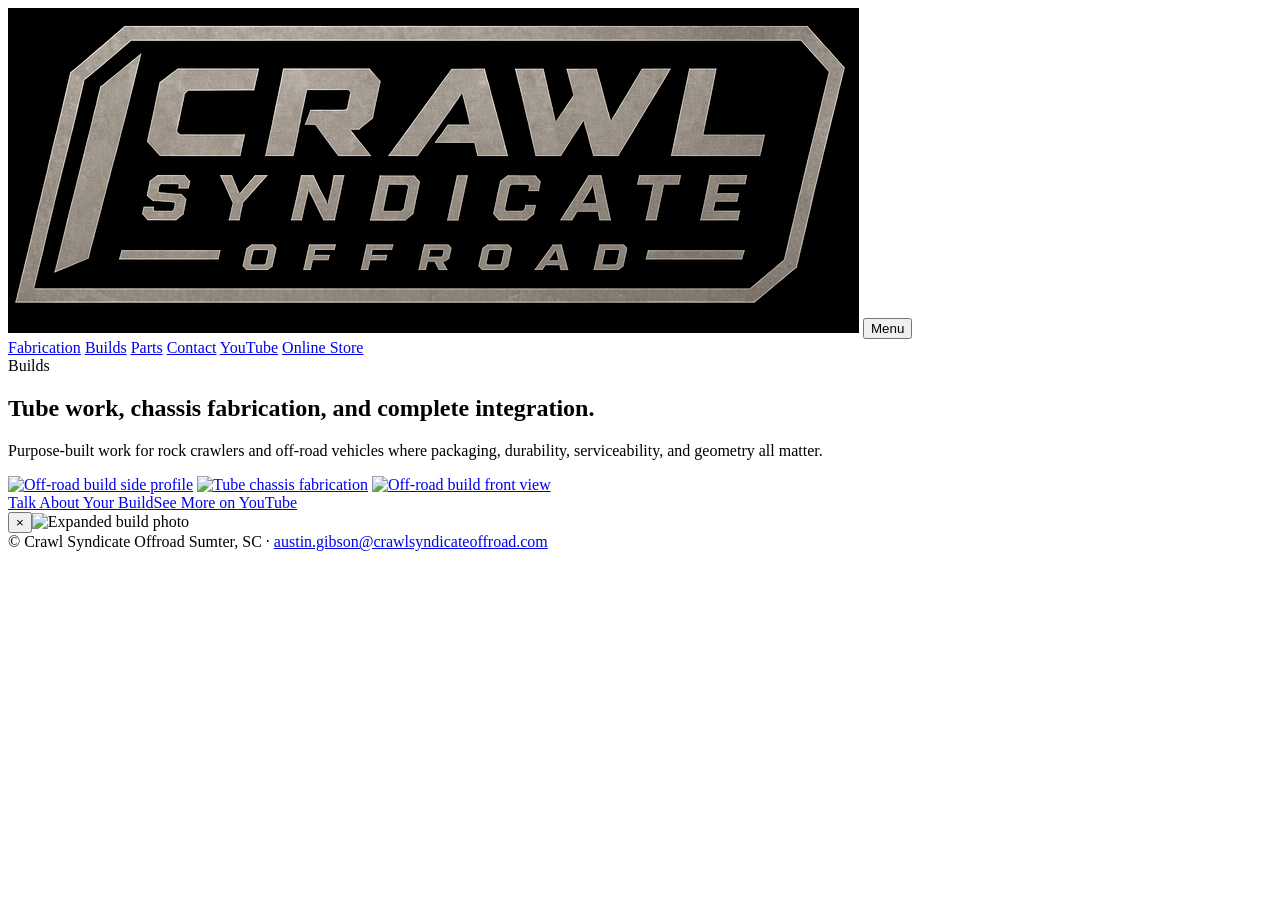
==== builds.html @ 6828d49c "Add files via upload" ====
<!doctype html>
<html lang="en">
<head>
<meta charset="utf-8"><meta name="viewport" content="width=device-width,initial-scale=1">
<title>Off-Road Builds | Crawl Syndicate Offroad</title>
<meta name="description" content="Custom off-road builds, tube work, chassis fabrication, and vehicle integration by Crawl Syndicate Offroad.">
<link rel="stylesheet" href="styles.css">
</head>
<body>

<header class="site-header">
  <div class="wrap header-inner">
    <a class="brand" href="index.html"><img src="images/cs-logo.png" alt="Crawl Syndicate Offroad"></a>
    <button class="menu-btn" type="button" aria-label="Open navigation">Menu</button>
    <nav>
      <a href="fabrication.html">Fabrication</a>
      <a href="builds.html">Builds</a>
      <a href="parts.html">Parts</a>
      <a href="contact.html">Contact</a>
      <a class="nav-youtube" href="https://www.youtube.com/@crawlsynidcate" target="_blank" rel="noopener">YouTube</a>
      <a class="nav-store" href="https://crawl-syndicate-offroad.gocartapp.com/" target="_blank" rel="noopener">Online Store</a>
    </nav>
  </div>
</header>

<section class="page-hero"><div class="wrap"><div class="eyebrow">Builds</div><h1>Tube work, chassis fabrication, and complete integration.</h1><p>Purpose-built work for rock crawlers and off-road vehicles where packaging, durability, serviceability, and geometry all matter.</p></div></section>
<section class="section"><div class="wrap">
<div class="gallery">
  <a class="wide" href="images/20251123_104827.jpg" data-lightbox><img src="images/20251123_104827.jpg" alt="Off-road build side profile"></a>
  <a href="images/20241103_151134.jpg" data-lightbox><img src="images/20241103_151134.jpg" alt="Tube chassis fabrication"></a>
  <a href="images/20251123_104845.jpg" data-lightbox><img src="images/20251123_104845.jpg" alt="Off-road build front view"></a>
</div>
<div class="cta-row"><a class="btn btn-primary" href="contact.html">Talk About Your Build</a><a class="btn btn-secondary" href="https://www.youtube.com/@crawlsynidcate" target="_blank" rel="noopener">See More on YouTube</a></div>
</div></section>
<div class="lightbox"><button class="lightbox-close" type="button">×</button><img src="" alt="Expanded build photo"></div>

<footer class="footer">
  <div class="wrap footer-inner">
    <span>© <span id="year"></span> Crawl Syndicate Offroad</span>
    <span>Sumter, SC · <a href="mailto:austin.gibson@crawlsyndicateoffroad.com">austin.gibson@crawlsyndicateoffroad.com</a></span>
  </div>
</footer>
<script src="script.js"></script>

</body></html>
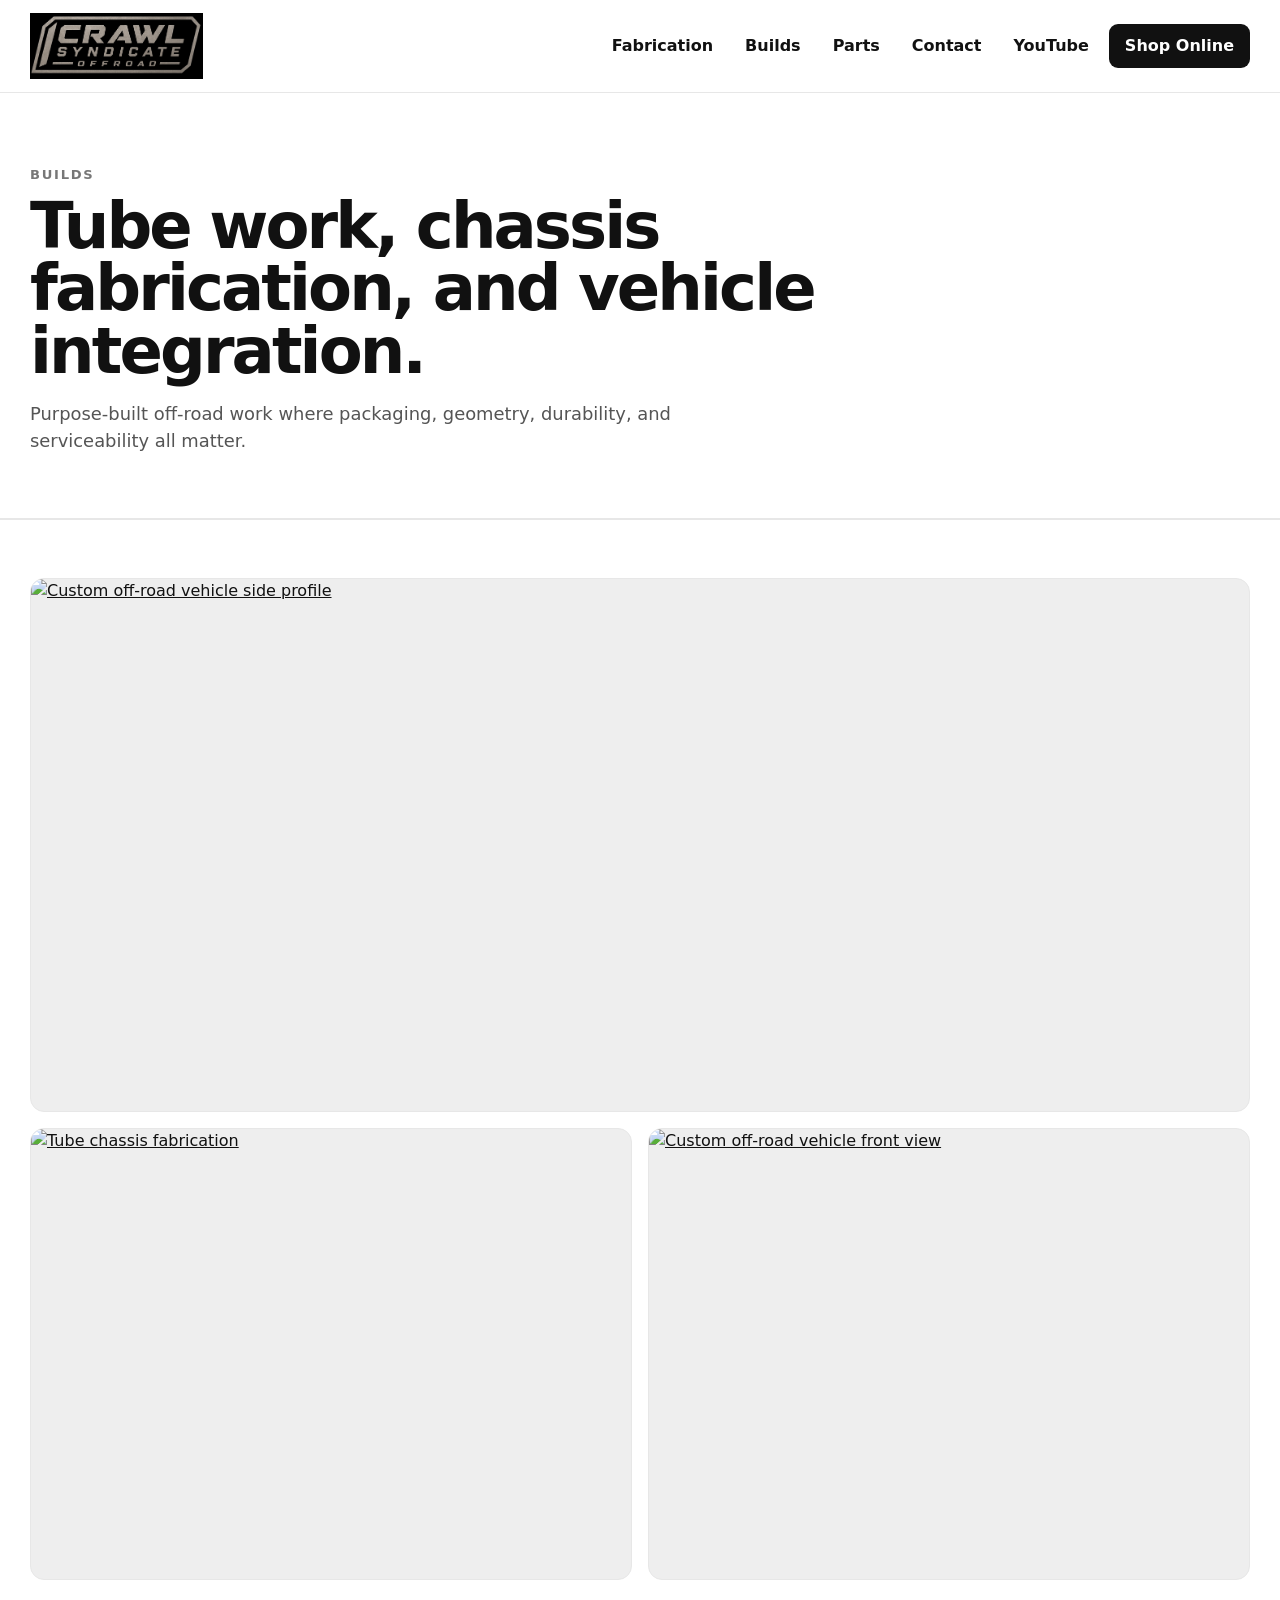
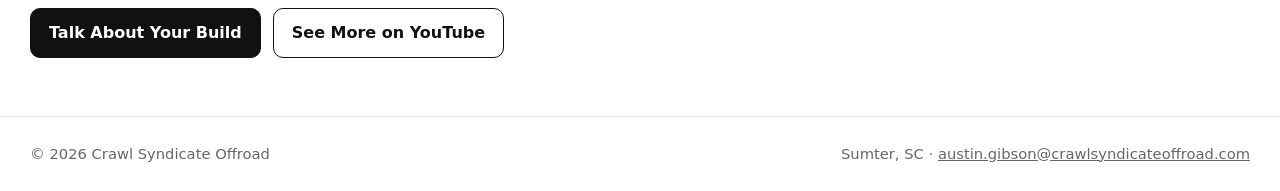
==== commit 6edb4705: "Add files via upload" ====
--- a/builds.html
+++ b/builds.html
@@ -2,39 +2,54 @@
 <html lang="en">
 <head>
 <meta charset="utf-8"><meta name="viewport" content="width=device-width,initial-scale=1">
-<title>Off-Road Builds | Crawl Syndicate Offroad</title>
-<meta name="description" content="Custom off-road builds, tube work, chassis fabrication, and vehicle integration by Crawl Syndicate Offroad.">
+<title>Builds | Crawl Syndicate Offroad</title>
+<meta name="description" content="Tube work, chassis fabrication, and custom off-road builds by Crawl Syndicate Offroad.">
 <link rel="stylesheet" href="styles.css">
 </head>
 <body>
 
-<header class="site-header">
+<header>
   <div class="wrap header-inner">
-    <a class="brand" href="index.html"><img src="images/cs-logo.png" alt="Crawl Syndicate Offroad"></a>
+    <a class="logo" href="index.html">
+      <img src="images/cs-logo.png" alt="Crawl Syndicate Offroad">
+    </a>
+
     <button class="menu-btn" type="button" aria-label="Open navigation">Menu</button>
+
     <nav>
       <a href="fabrication.html">Fabrication</a>
       <a href="builds.html">Builds</a>
       <a href="parts.html">Parts</a>
       <a href="contact.html">Contact</a>
-      <a class="nav-youtube" href="https://www.youtube.com/@crawlsynidcate" target="_blank" rel="noopener">YouTube</a>
-      <a class="nav-store" href="https://crawl-syndicate-offroad.gocartapp.com/" target="_blank" rel="noopener">Online Store</a>
+      <a href="https://www.youtube.com/@crawlsynidcate" target="_blank" rel="noopener">YouTube</a>
+      <a class="nav-store" href="https://crawl-syndicate-offroad.gocartapp.com/" target="_blank" rel="noopener">Shop Online</a>
     </nav>
   </div>
 </header>
 
-<section class="page-hero"><div class="wrap"><div class="eyebrow">Builds</div><h1>Tube work, chassis fabrication, and complete integration.</h1><p>Purpose-built work for rock crawlers and off-road vehicles where packaging, durability, serviceability, and geometry all matter.</p></div></section>
+<main>
+<section class="page-hero"><div class="wrap">
+  <div class="eyebrow">Builds</div>
+  <h1>Tube work, chassis fabrication, and vehicle integration.</h1>
+  <p>Purpose-built off-road work where packaging, geometry, durability, and serviceability all matter.</p>
+</div></section>
+
 <section class="section"><div class="wrap">
-<div class="gallery">
-  <a class="wide" href="images/20251123_104827.jpg" data-lightbox><img src="images/20251123_104827.jpg" alt="Off-road build side profile"></a>
-  <a href="images/20241103_151134.jpg" data-lightbox><img src="images/20241103_151134.jpg" alt="Tube chassis fabrication"></a>
-  <a href="images/20251123_104845.jpg" data-lightbox><img src="images/20251123_104845.jpg" alt="Off-road build front view"></a>
-</div>
-<div class="cta-row"><a class="btn btn-primary" href="contact.html">Talk About Your Build</a><a class="btn btn-secondary" href="https://www.youtube.com/@crawlsynidcate" target="_blank" rel="noopener">See More on YouTube</a></div>
+  <div class="gallery">
+    <a class="feature" href="images/20251123_104827.jpg" data-lightbox><img src="images/20251123_104827.jpg" alt="Custom off-road vehicle side profile"></a>
+    <a class="half" href="images/20241103_151134.jpg" data-lightbox><img src="images/20241103_151134.jpg" alt="Tube chassis fabrication"></a>
+    <a class="half" href="images/20251123_104845.jpg" data-lightbox><img src="images/20251123_104845.jpg" alt="Custom off-road vehicle front view"></a>
+  </div>
+
+  <div class="cta">
+    <a class="btn primary" href="contact.html">Talk About Your Build</a>
+    <a class="btn secondary" href="https://www.youtube.com/@crawlsynidcate" target="_blank" rel="noopener">See More on YouTube</a>
+  </div>
 </div></section>
 <div class="lightbox"><button class="lightbox-close" type="button">×</button><img src="" alt="Expanded build photo"></div>
+</main>
 
-<footer class="footer">
+<footer>
   <div class="wrap footer-inner">
     <span>© <span id="year"></span> Crawl Syndicate Offroad</span>
     <span>Sumter, SC · <a href="mailto:austin.gibson@crawlsyndicateoffroad.com">austin.gibson@crawlsyndicateoffroad.com</a></span>
--- a/styles.css
+++ b/styles.css
@@ -0,0 +1,386 @@
+
+:root {
+  --max: 1220px;
+  --text: #111;
+  --muted: #555;
+  --line: #e7e7e7;
+  --soft: #f7f7f7;
+  --radius: 14px;
+}
+
+* { box-sizing: border-box; }
+html { scroll-behavior: smooth; }
+
+body {
+  margin: 0;
+  font-family: system-ui, -apple-system, "Segoe UI", Roboto, Arial, sans-serif;
+  color: var(--text);
+  background: #fff;
+  line-height: 1.5;
+}
+
+img { display: block; max-width: 100%; }
+a { color: inherit; }
+
+.wrap {
+  width: min(var(--max), calc(100% - 40px));
+  margin: 0 auto;
+}
+
+header {
+  border-bottom: 1px solid var(--line);
+  background: rgba(255,255,255,.96);
+  position: sticky;
+  top: 0;
+  z-index: 50;
+  backdrop-filter: blur(8px);
+}
+
+.header-inner {
+  min-height: 92px;
+  display: flex;
+  align-items: center;
+  justify-content: space-between;
+  gap: 24px;
+}
+
+.logo img {
+  height: 66px;
+  width: auto;
+}
+
+nav {
+  display: flex;
+  align-items: center;
+  gap: 8px;
+}
+
+nav a {
+  text-decoration: none;
+  font-weight: 700;
+  padding: 10px 12px;
+  border-radius: 9px;
+}
+
+nav a:hover { background: var(--soft); }
+
+.nav-store {
+  background: #111;
+  color: #fff;
+  padding-inline: 16px;
+}
+
+.nav-store:hover { background: #2a2a2a; }
+
+.menu-btn {
+  display: none;
+  border: 1px solid #bbb;
+  background: #fff;
+  border-radius: 9px;
+  padding: 9px 12px;
+  font-weight: 800;
+}
+
+.hero {
+  padding: 76px 0 50px;
+}
+
+.hero-grid {
+  display: grid;
+  grid-template-columns: 1.08fr .92fr;
+  gap: 48px;
+  align-items: center;
+}
+
+.eyebrow {
+  font-size: .82rem;
+  font-weight: 900;
+  letter-spacing: .13em;
+  text-transform: uppercase;
+  color: #777;
+  margin-bottom: 10px;
+}
+
+h1 {
+  font-size: clamp(2.8rem, 5.5vw, 5.1rem);
+  line-height: .98;
+  letter-spacing: -.045em;
+  margin: 0 0 20px;
+  max-width: 900px;
+}
+
+.hero-copy {
+  font-size: clamp(1.08rem, 1.7vw, 1.28rem);
+  color: #3d3d3d;
+  max-width: 700px;
+  margin: 0;
+}
+
+.hero-photo {
+  border-radius: 18px;
+  overflow: hidden;
+  background: #eee;
+  box-shadow: 0 14px 36px rgba(0,0,0,.10);
+  aspect-ratio: 4 / 3;
+}
+
+.hero-photo img {
+  width: 100%;
+  height: 100%;
+  object-fit: cover;
+}
+
+.cta {
+  display: flex;
+  gap: 12px;
+  flex-wrap: wrap;
+  margin-top: 28px;
+}
+
+.btn {
+  display: inline-flex;
+  align-items: center;
+  justify-content: center;
+  min-height: 50px;
+  padding: 0 18px;
+  border: 1px solid #111;
+  border-radius: 10px;
+  text-decoration: none;
+  font-weight: 800;
+}
+
+.btn.primary { background: #111; color: #fff; }
+.btn.secondary { background: #fff; color: #111; }
+
+.btn.store {
+  min-height: 58px;
+  padding-inline: 26px;
+  font-size: 1.03rem;
+  background: #111;
+  color: #fff;
+}
+
+.section {
+  padding: 58px 0;
+  border-top: 1px solid var(--line);
+}
+
+.section-head {
+  display: flex;
+  align-items: end;
+  justify-content: space-between;
+  gap: 30px;
+  margin-bottom: 26px;
+}
+
+.section-head h2 {
+  font-size: clamp(2rem, 3.5vw, 3.2rem);
+  letter-spacing: -.035em;
+  line-height: 1.05;
+  margin: 0;
+}
+
+.section-head p {
+  max-width: 660px;
+  color: var(--muted);
+  margin: 0;
+}
+
+.services {
+  display: grid;
+  grid-template-columns: repeat(3, 1fr);
+  gap: 16px;
+}
+
+.card {
+  border: 1px solid var(--line);
+  border-radius: var(--radius);
+  padding: 24px;
+  background: #fff;
+  min-height: 205px;
+  display: flex;
+  flex-direction: column;
+}
+
+.card h3 { margin: 0 0 9px; font-size: 1.28rem; }
+.card p { margin: 0; color: var(--muted); }
+.card a {
+  margin-top: auto;
+  padding-top: 22px;
+  text-decoration: none;
+  font-weight: 800;
+}
+
+.store-strip {
+  border: 1px solid #d9d9d9;
+  border-radius: 18px;
+  padding: 34px;
+  background: var(--soft);
+  display: grid;
+  grid-template-columns: 1fr auto;
+  gap: 24px;
+  align-items: center;
+}
+
+.store-strip h2 { margin: 0 0 8px; font-size: clamp(1.8rem, 3vw, 2.6rem); }
+.store-strip p { margin: 0; color: var(--muted); max-width: 720px; }
+
+.gallery {
+  display: grid;
+  grid-template-columns: repeat(12, 1fr);
+  gap: 16px;
+}
+
+.gallery a {
+  display: block;
+  overflow: hidden;
+  border-radius: 14px;
+  background: #eee;
+  border: 1px solid var(--line);
+}
+
+.gallery a.feature {
+  grid-column: span 12;
+  aspect-ratio: 16 / 7;
+}
+
+.gallery a.half {
+  grid-column: span 6;
+  aspect-ratio: 4 / 3;
+}
+
+.gallery a.third {
+  grid-column: span 4;
+  aspect-ratio: 4 / 3;
+}
+
+.gallery img {
+  width: 100%;
+  height: 100%;
+  object-fit: cover;
+  transition: transform .22s ease;
+}
+
+.gallery a:hover img { transform: scale(1.015); }
+
+.lightbox {
+  display: none;
+  position: fixed;
+  inset: 0;
+  z-index: 100;
+  background: rgba(0,0,0,.92);
+  padding: 34px;
+  align-items: center;
+  justify-content: center;
+}
+
+.lightbox.open { display: flex; }
+.lightbox img { max-width: 96vw; max-height: 92vh; object-fit: contain; }
+
+.lightbox-close {
+  position: absolute;
+  top: 16px;
+  right: 22px;
+  border: 0;
+  background: transparent;
+  color: #fff;
+  font-size: 2rem;
+  cursor: pointer;
+}
+
+.contact-grid {
+  display: grid;
+  grid-template-columns: 1.15fr .85fr;
+  gap: 34px;
+  align-items: start;
+}
+
+.contact-box {
+  border: 1px solid var(--line);
+  border-radius: var(--radius);
+  padding: 24px;
+  background: var(--soft);
+}
+
+.contact-box p { margin: 0 0 12px; }
+.contact-box a { font-weight: 800; }
+
+.page-hero {
+  padding: 72px 0 46px;
+  border-bottom: 1px solid var(--line);
+}
+
+.page-hero h1 {
+  font-size: clamp(2.6rem, 5vw, 4.6rem);
+  margin-bottom: 14px;
+}
+
+.page-hero p {
+  color: var(--muted);
+  font-size: 1.12rem;
+  max-width: 760px;
+}
+
+.two-col {
+  display: grid;
+  grid-template-columns: 1fr 1fr;
+  gap: 30px;
+}
+
+.feature-list { padding-left: 20px; }
+.feature-list li { margin: 8px 0; }
+
+footer {
+  border-top: 1px solid var(--line);
+  padding: 26px 0;
+  color: #666;
+  font-size: .92rem;
+}
+
+.footer-inner {
+  display: flex;
+  justify-content: space-between;
+  gap: 16px;
+  flex-wrap: wrap;
+}
+
+@media (max-width: 900px) {
+  .wrap { width: min(var(--max), calc(100% - 28px)); }
+  .menu-btn { display: block; }
+
+  nav {
+    display: none;
+    position: absolute;
+    top: 92px;
+    left: 14px;
+    right: 14px;
+    flex-direction: column;
+    align-items: stretch;
+    background: #fff;
+    border: 1px solid var(--line);
+    border-radius: 14px;
+    padding: 10px;
+    box-shadow: 0 14px 30px rgba(0,0,0,.12);
+  }
+
+  nav.open { display: flex; }
+  nav a { padding: 12px; }
+  .logo img { height: 54px; }
+
+  .hero { padding-top: 50px; }
+  .hero-grid { grid-template-columns: 1fr; gap: 30px; }
+  .hero-photo { order: -1; aspect-ratio: 16 / 10; }
+
+  .services { grid-template-columns: 1fr; }
+  .store-strip { grid-template-columns: 1fr; padding: 26px; }
+
+  .gallery a.feature,
+  .gallery a.half,
+  .gallery a.third {
+    grid-column: span 12;
+    aspect-ratio: 4 / 3;
+  }
+
+  .contact-grid, .two-col { grid-template-columns: 1fr; }
+  .section-head { align-items: start; flex-direction: column; }
+}
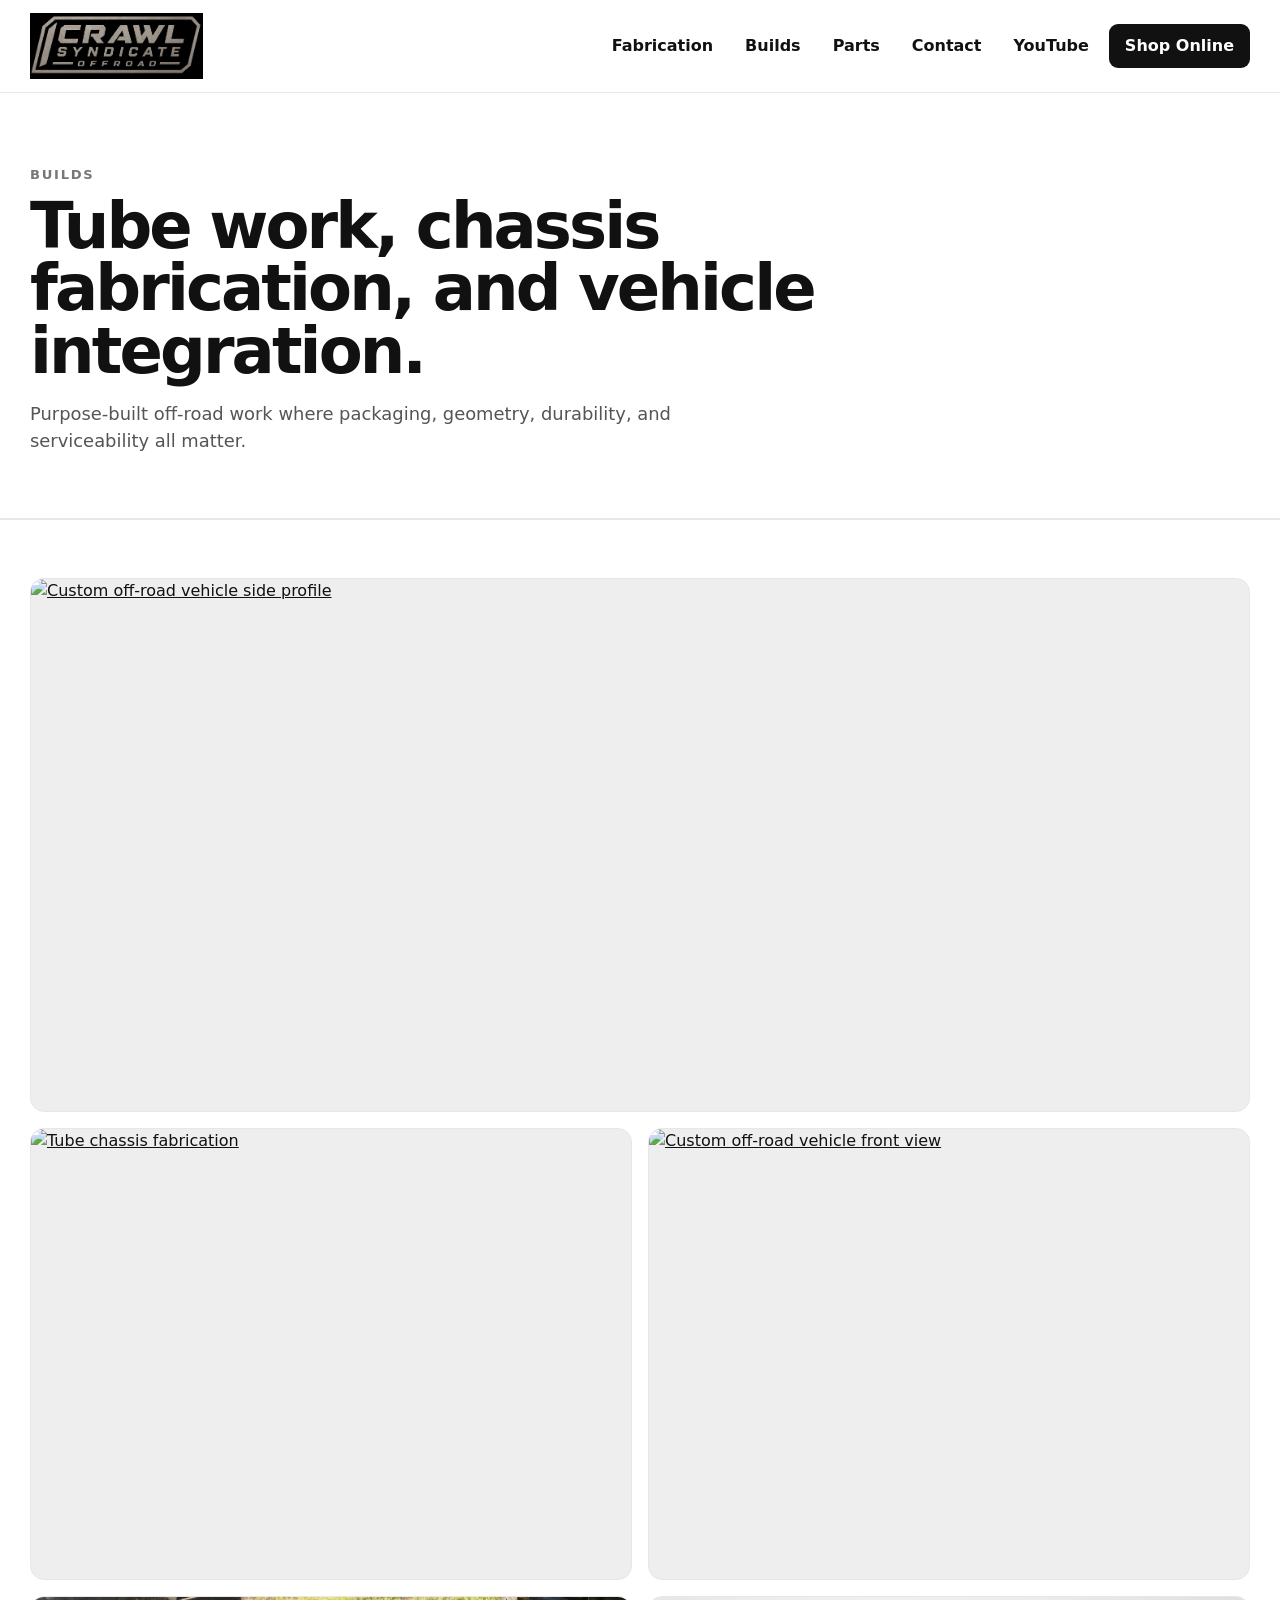
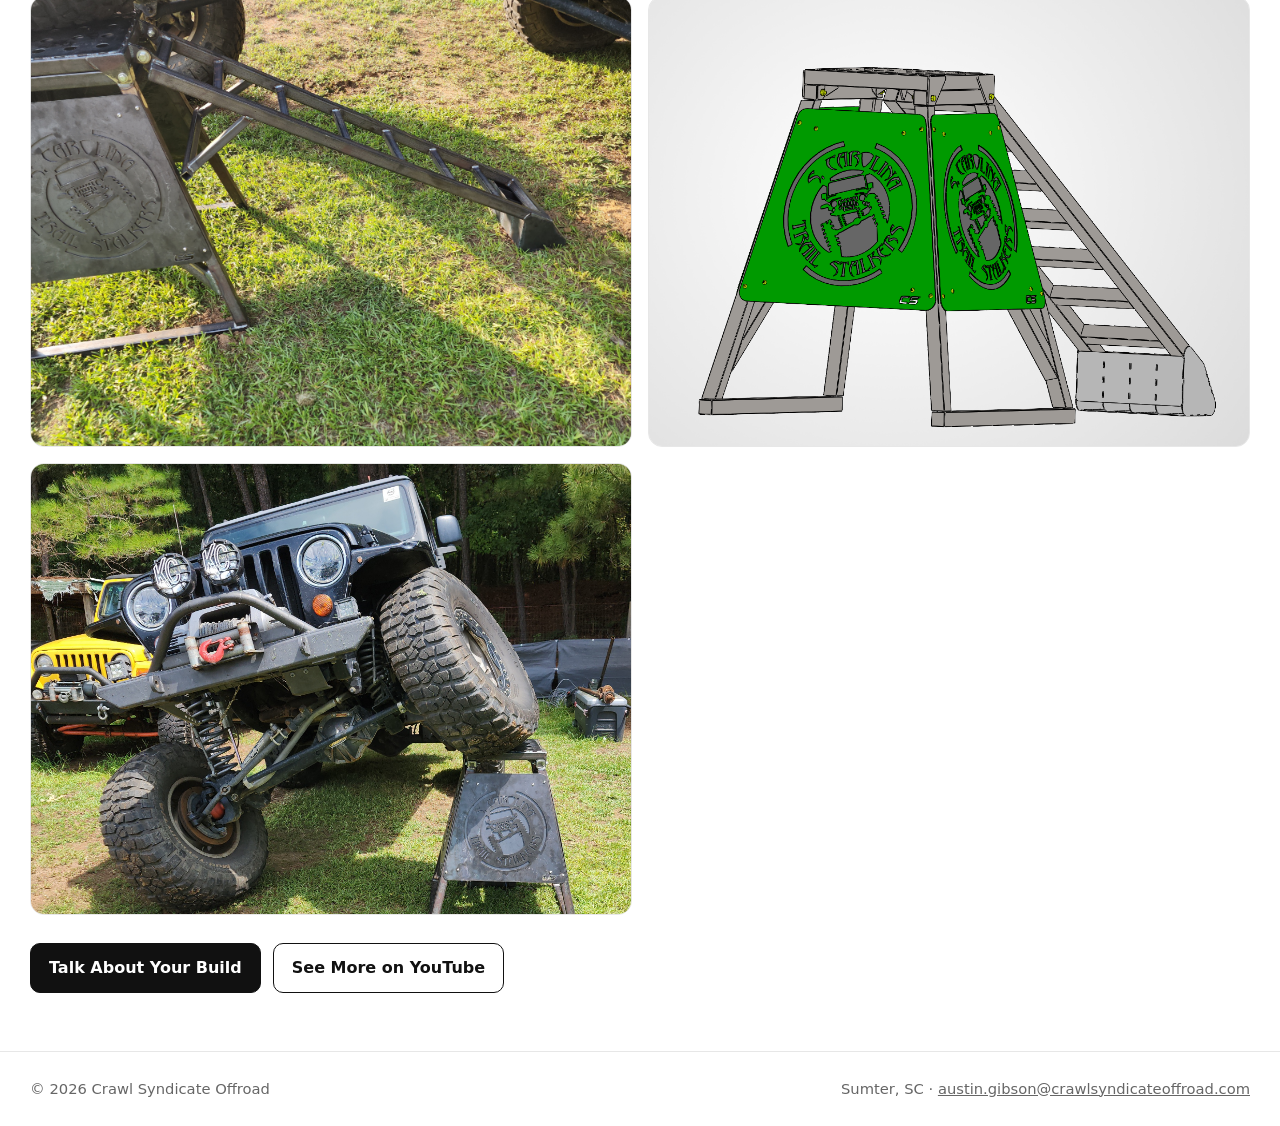
==== commit 000880e2: "Update builds.html" ====
--- a/builds.html
+++ b/builds.html
@@ -1,6 +1,7 @@
 <!doctype html>
 <html lang="en">
 <head>
+<link rel="icon" type="image/png" href="images/cs-favicon.png">
 <meta charset="utf-8"><meta name="viewport" content="width=device-width,initial-scale=1">
 <title>Builds | Crawl Syndicate Offroad</title>
 <meta name="description" content="Tube work, chassis fabrication, and custom off-road builds by Crawl Syndicate Offroad.">
@@ -39,6 +40,9 @@
     <a class="feature" href="images/20251123_104827.jpg" data-lightbox><img src="images/20251123_104827.jpg" alt="Custom off-road vehicle side profile"></a>
     <a class="half" href="images/20241103_151134.jpg" data-lightbox><img src="images/20241103_151134.jpg" alt="Tube chassis fabrication"></a>
     <a class="half" href="images/20251123_104845.jpg" data-lightbox><img src="images/20251123_104845.jpg" alt="Custom off-road vehicle front view"></a>
+    <a class="half" href="images/248624a2-be1f-4b56-82d8-03696111a87c.jpg" data-lightbox><img src="images/248624a2-be1f-4b56-82d8-03696111a87c.jpg" alt="Custom off-road vehicle front view"></a>
+    <a class="half" href="images/Screenshot 2026-08-22 184341.png" data-lightbox><img src="images/Screenshot 2026-08-22 184341.png" alt="Custom off-road vehicle front view"></a>
+    <a class="half" href="images/bd73bc30-1180-42f2-b15a-ab05d65756a0.jpg" data-lightbox><img src="images/bd73bc30-1180-42f2-b15a-ab05d65756a0.jpg" alt="Custom off-road vehicle front view"></a>
   </div>
 
   <div class="cta">
